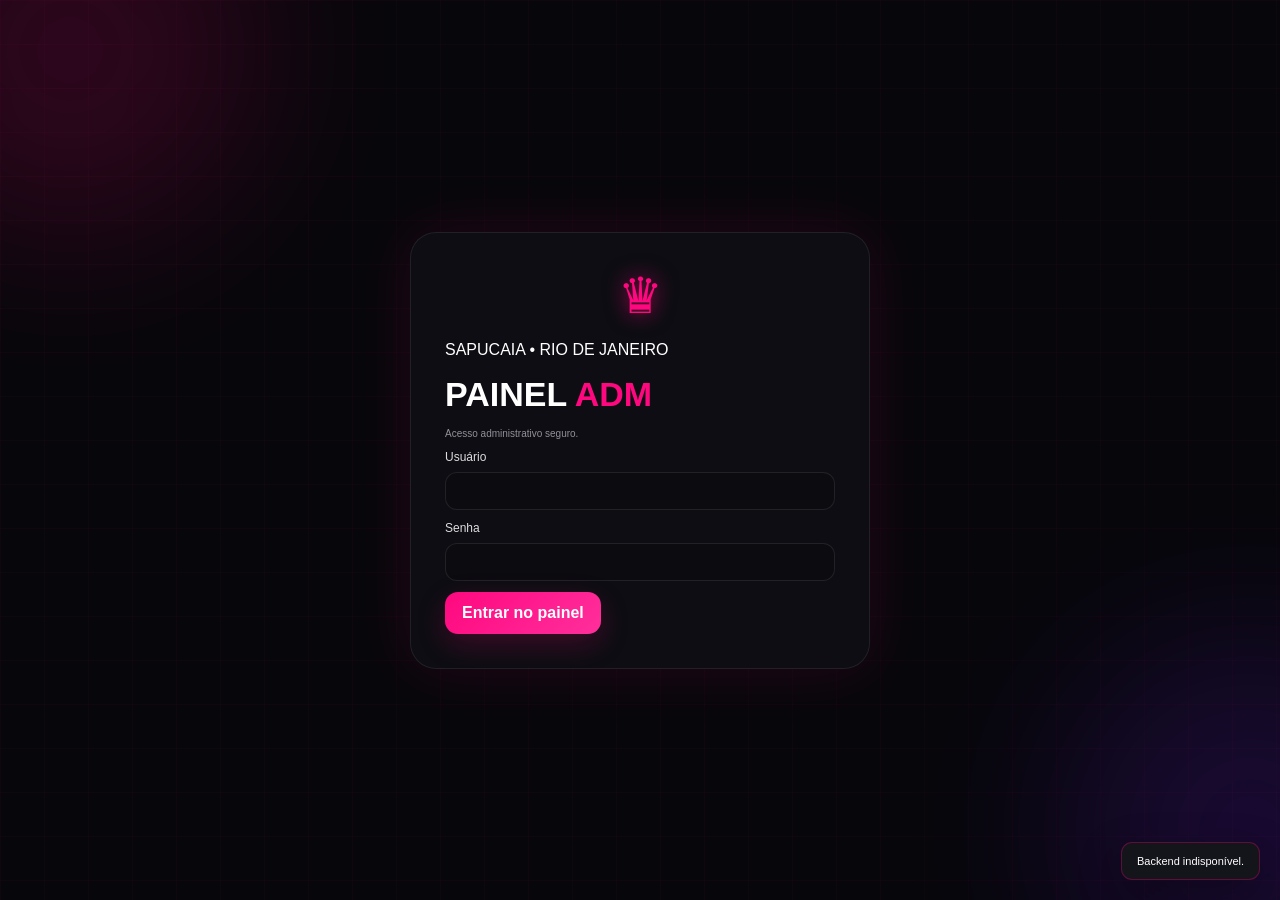
==== admin.html @ 09aa35c5 "Add files via upload" ====
<!doctype html>
<html lang="pt-BR">
<head>
  <meta charset="UTF-8">
  <meta name="viewport" content="width=device-width,initial-scale=1.0">
  <meta name="theme-color" content="#ff087f">
  <title>SAPUCAIA • Painel ADM</title>
  <link rel="stylesheet" href="admin.css">
</head>
<body>
  <div class="bg-grid"></div><div class="glow glow-a"></div><div class="glow glow-b"></div>

  <div id="setupScreen" class="login-screen hidden">
    <div class="login-box">
      <div class="admin-logo">♛</div>
      <p class="eyebrow">PRIMEIRO ACESSO • SAPUCAIA</p>
      <h1>CRIAR <span>ADM</span></h1>
      <p class="muted">Defina o usuário e a senha do painel.</p>
      <label>Usuário<input id="setupUser" autocomplete="username"></label>
      <label>Senha<input id="setupPass" type="password" autocomplete="new-password"></label>
      <label>Confirmar senha<input id="setupConfirm" type="password" autocomplete="new-password"></label>
      <button id="setupBtn" class="pink-btn">Criar acesso</button>
    </div>
  </div>

  <div id="loginScreen" class="login-screen hidden">
    <div class="login-box">
      <div class="admin-logo">♛</div>
      <p class="eyebrow">SAPUCAIA • RIO DE JANEIRO</p>
      <h1>PAINEL <span>ADM</span></h1>
      <p class="muted">Acesso administrativo seguro.</p>
      <label>Usuário<input id="loginUser" autocomplete="username"></label>
      <label>Senha<input id="loginPass" type="password" autocomplete="current-password"></label>
      <button id="loginBtn" class="pink-btn">Entrar no painel</button>
    </div>
  </div>

  <div id="app" class="app hidden">
    <aside class="sidebar">
      <div class="side-brand"><span>♛</span><div><b>SAPUCAIA</b><small>PAINEL ADMINISTRATIVO</small></div></div>
      <button class="side-link active" data-page="dashboard">▦ <span>Dashboard</span></button>
      <button class="side-link" data-page="products">▣ <span>Produtos</span></button>
      <button class="side-link" data-page="appearance">◈ <span>Editor visual</span></button>
      <button class="side-link" data-page="orders">▤ <span>Pedidos</span></button>
      <button class="side-link" data-page="customers">♙ <span>Clientes</span></button>
      <button class="side-link" data-page="coupons">% <span>Cupons</span></button>
      <button class="side-link" data-page="payments">¤ <span>Pagamentos</span></button>
      <button class="side-link" data-page="delivery">⚡ <span>Entrega FiveM</span></button>
      <button class="side-link" data-page="discord">◉ <span>Discord</span></button>
      <button class="side-link" data-page="support">? <span>Suporte & FAQ</span></button>
      <button class="side-link" data-page="security">⌾ <span>Segurança</span></button>
      <a class="store-link" href="index.html" target="_blank" rel="noopener">↗ Abrir loja</a>
      <button id="logoutBtn" class="logout">⇥ Sair</button>
    </aside>

    <main class="main">
      <header class="admin-top">
        <div><p class="eyebrow">CONTROLE DA LOJA</p><h2 id="pageTitle">Dashboard</h2></div>
        <div class="top-right"><span id="adminStatus">● Administrador</span><button id="mobileMenu">☰</button></div>
      </header>

      <section id="dashboard" class="page active-page">
        <div class="stats">
          <div class="stat"><span>PRODUTOS</span><strong id="statProducts">0</strong><em>Publicados pelo ADM</em></div>
          <div class="stat"><span>PEDIDOS</span><strong id="statOrders">0</strong><em>Registrados</em></div>
          <div class="stat"><span>FATURAMENTO</span><strong id="statRevenue">R$ 0,00</strong><em>Pedidos não cancelados</em></div>
          <div class="stat"><span>CLIENTES</span><strong id="statCustomers">0</strong><em>Identificados</em></div>
        </div>
        <div class="dash-grid">
          <div class="panel"><div class="panel-head"><div><p class="eyebrow">VENDAS</p><h3>Pedidos recentes</h3></div><button class="ghost" data-goto="orders">Ver pedidos →</button></div><div id="recentOrders" class="table-wrap"></div></div>
          <div class="panel"><div class="panel-head"><div><p class="eyebrow">CATÁLOGO</p><h3>Resumo por categoria</h3></div></div><div id="categorySummary"></div></div>
        </div>
      </section>

      <section id="products" class="page">
        <div class="toolbar"><div><p class="eyebrow">CATÁLOGO</p><h3>Gerenciar produtos</h3><small>Somente produtos publicados pelo ADM aparecem na loja.</small></div><button id="addProductBtn" class="pink-btn">+ Novo produto</button></div>
        <div class="panel"><div class="filters"><input id="productSearch" placeholder="Buscar produto..."><select id="productCat"><option value="">Todas as categorias</option><option>Destaques</option><option>Edição Limitada</option><option>Planos VIP</option><option>Carros VIPS/LUXOS</option><option>Especiais</option><option>Caminhões</option><option>Aeronaves</option><option>Extras</option><option>Dinheiro</option><option>Orgs</option><option>Casas</option><option>Punições</option></select></div><div id="productTable" class="table-wrap"></div></div>
      </section>

      <section id="appearance" class="page">
        <div class="toolbar appearance-toolbar">
          <div><p class="eyebrow">EDITOR VISUAL</p><h3>Editor completo da loja</h3><small>Altere, visualize e só publique quando estiver satisfeito.</small></div>
          <div class="toolbar-actions">
            <button id="undoAppearance" class="icon-btn" title="Voltar uma alteração" aria-label="Voltar uma alteração">↶</button>
            <button id="redoAppearance" class="icon-btn" title="Avançar uma alteração" aria-label="Avançar uma alteração">↷</button>
            <button id="exitFocus" class="ghost">Sair do foco</button><button id="resetPreview" class="ghost">Descartar edição</button>
            <button id="resetDefaults" class="danger-btn">Restaurar padrão</button>
            <button id="saveAppearance" class="pink-btn">Publicar alterações</button>
          </div>
        </div>

        <div class="editor-layout">
          <div class="editor-panel">
            <div class="editor-tabs">
              <button class="editor-tab active" data-editor="brand">◈ Marca</button>
              <button class="editor-tab" data-editor="colors">🎨 Cores</button>
              <button class="editor-tab" data-editor="banner">🖼️ Banner</button>
              <button class="editor-tab" data-editor="background">🌌 Fundo</button>
              <button class="editor-tab" data-editor="buttons">🔘 Botões</button>
              <button class="editor-tab" data-editor="typography">✍️ Fontes</button>
              <button class="editor-tab" data-editor="cards">▣ Cards</button>
              <button class="editor-tab" data-editor="marquee">📢 Letreiro</button>
              <button class="editor-tab" data-editor="layout">⌗ Layout</button>
              <button class="editor-tab" data-editor="effects">✦ Efeitos</button>
            </div>

            <div id="editor-brand" class="editor-section active">
              <div class="section-title"><b>Marca e textos principais</b><span>Edite o nome, cidade e chamadas que aparecem na loja.</span></div>
              <div class="two-col">
                <label>Nome da loja<input id="shopNameInput" placeholder="SAPUCAIA"></label>
                <label>Cidade/subtítulo<input id="cityInput" placeholder="RIO DE JANEIRO"></label>
                <label>Texto do hero<input id="heroTitleInput" placeholder="SAPUCAIA"></label>
                <label>Subtítulo do hero<input id="heroSubtitleInput" placeholder="RIO DE JANEIRO"></label>
                <label>Texto do botão hero<input id="heroButtonTextInput" placeholder="Ver produtos"></label>
                <label>Destino do botão hero<input id="heroButtonUrlInput" placeholder="#categorias"></label>
              </div>
              <button class="focus-btn" data-focus="brand">🔍 Focar elemento: Marca</button>
            </div>

            <div id="editor-colors" class="editor-section">
              <div class="section-title"><b>Cores completas</b><span>Use HEX como no Discord. A alteração aparece na prévia imediatamente.</span></div>
              <div class="two-col">
                <label>Cor primária<div class="color-row"><input id="colorPrimary" type="color"><input id="colorPrimaryHex" maxlength="7"></div></label>
                <label>Cor secundária<div class="color-row"><input id="colorSecondary" type="color"><input id="colorSecondaryHex" maxlength="7"></div></label>
                <label>Fundo<div class="color-row"><input id="colorBackground" type="color"><input id="colorBackgroundHex" maxlength="7"></div></label>
                <label>Superfícies<div class="color-row"><input id="colorSurface" type="color"><input id="colorSurfaceHex" maxlength="7"></div></label>
                <label>Texto<div class="color-row"><input id="colorText" type="color"><input id="colorTextHex" maxlength="7"></div></label>
                <label>Texto secundário<div class="color-row"><input id="colorMuted" type="color"><input id="colorMutedHex" maxlength="7"></div></label>
                <label>Cor dos botões<div class="color-row"><input id="colorButton" type="color"><input id="colorButtonHex" maxlength="7"></div></label>
                <label>Cor dos botões (hover)<div class="color-row"><input id="colorButtonHover" type="color"><input id="colorButtonHoverHex" maxlength="7"></div></label>
                <label>Cor das bordas<div class="color-row"><input id="colorBorder" type="color"><input id="colorBorderHex" maxlength="7"></div></label>
                <label>Cor do preço<div class="color-row"><input id="colorPrice" type="color"><input id="colorPriceHex" maxlength="7"></div></label>
              </div>
              <button class="focus-btn" data-focus="brand">🔍 Focar elemento: Identidade</button>
            </div>

            <div id="editor-banner" class="editor-section">
              <div class="section-title"><b>Banner</b><span>Importe ou cole uma URL. A imagem sempre ocupa o quadro inteiro sem corte.</span></div>
              <label>Imagem/GIF por URL<input id="bannerUrl" placeholder="https://..."></label>
              <label>Importar banner<input id="bannerFile" type="file" accept="image/*"></label>
              <div class="two-col">
                <label>Modo do banner<select id="bannerFit"><option value="fill">Esticar para preencher</option><option value="contain">Inteiro com bordas</option></select></label>
                <label>Efeito<select id="bannerEffect"><option value="none">Nenhum</option><option value="glow">Glow neon</option><option value="glow-scan">Glow + Scanline</option><option value="shine">Reflexo passando</option><option value="pulse">Glow pulsante</option><option value="glitch">Glitch sutil</option><option value="float">Flutuação suave</option></select></label>
                <label>Intensidade<input id="bannerIntensity" type="range" min="0" max="100"><output id="bannerIntensityOut"></output></label>
                <label>Velocidade<input id="bannerSpeed" type="range" min="0.2" max="3" step="0.1"><output id="bannerSpeedOut"></output></label>
                <label>Raio<input id="bannerRadius" type="range" min="0" max="36"><output id="bannerRadiusOut"></output></label>
                <label>Altura do quadro<input id="bannerHeight" type="range" min="180" max="680"><output id="bannerHeightOut"></output></label>
              </div>
              <button class="focus-btn" data-focus="banner">🔍 Focar elemento: Banner</button>
            </div>

            <div id="editor-background" class="editor-section">
              <div class="section-title"><b>Fundo e atmosfera</b><span>Wallpaper, GIF, opacidade e camadas ambientais.</span></div>
              <label>Imagem/GIF do fundo por URL<input id="backgroundUrl" placeholder="https://..."></label>
              <label>Importar fundo<input id="backgroundFile" type="file" accept="image/*"></label>
              <div class="two-col">
                <label>Modo<select id="backgroundSize"><option value="cover">Cobrir</option><option value="contain">Inteiro</option><option value="auto">Natural</option></select></label>
                <label>Opacidade<input id="backgroundOpacity" type="range" min="0" max="100"><output id="backgroundOpacityOut"></output></label>
                <label>Desfoque<input id="backgroundBlur" type="range" min="0" max="18"><output id="backgroundBlurOut"></output></label>
                <label>Escurecimento<input id="backgroundDarkness" type="range" min="0" max="80"><output id="backgroundDarknessOut"></output></label>
              </div>
              <button class="focus-btn" data-focus="background">🔍 Focar elemento: Fundo</button>
            </div>

            <div id="editor-buttons" class="editor-section">
              <div class="section-title"><b>Botões</b><span>Controle formato, tamanho, borda, brilho, sombra e animação.</span></div>
              <div class="two-col">
                <label>Formato<select id="buttonStyle"><option value="square">Quadrado</option><option value="rounded">Arredondado</option><option value="pill">Pílula</option></select></label>
                <label>Raio<input id="buttonRadius" type="range" min="0" max="36"><output id="buttonRadiusOut"></output></label>
                <label>Altura<input id="buttonHeight" type="range" min="32" max="64"><output id="buttonHeightOut"></output></label>
                <label>Escala ao passar mouse<input id="buttonHoverScale" type="range" min="100" max="110"><output id="buttonHoverScaleOut"></output></label>
                <label>Glow<select id="buttonGlow"><option value="true">Ativo</option><option value="false">Desativado</option></select></label>
                <label>Sombra<select id="buttonShadow"><option value="true">Ativa</option><option value="false">Desativada</option></select></label>
                <label>Borda<select id="buttonBorder"><option value="true">Ativa</option><option value="false">Desativada</option></select></label>
                <label>Animação<select id="buttonAnimation"><option value="none">Nenhuma</option><option value="shine">Brilho passando</option><option value="pulse">Pulso</option><option value="lift">Elevação</option></select></label>
              </div>
              <button class="focus-btn" data-focus="button">🔍 Focar elemento: Botão</button>
            </div>

            <div id="editor-typography" class="editor-section">
              <div class="section-title"><b>Tipografia</b><span>Escolha fonte, tamanho, peso e espaçamento.</span></div>
              <div class="two-col">
                <label>Fonte dos títulos<select id="headingFont"><option>Arial</option><option>Inter</option><option>Trebuchet MS</option><option>Georgia</option><option>Verdana</option><option>Courier New</option></select></label>
                <label>Fonte do texto<select id="bodyFont"><option>Arial</option><option>Inter</option><option>Trebuchet MS</option><option>Georgia</option><option>Verdana</option><option>Courier New</option></select></label>
                <label>Fonte dos botões<select id="buttonFont"><option>Arial</option><option>Inter</option><option>Trebuchet MS</option><option>Verdana</option><option>Courier New</option></select></label>
                <label>Peso dos títulos<select id="headingWeight"><option>600</option><option>700</option><option>800</option><option>900</option></select></label>
                <label>Tamanho dos títulos<input id="headingSize" type="range" min="20" max="64"><output id="headingSizeOut"></output></label>
                <label>Tamanho do texto<input id="bodySize" type="range" min="11" max="20"><output id="bodySizeOut"></output></label>
                <label>Tamanho dos botões<input id="buttonFontSize" type="range" min="10" max="18"><output id="buttonFontSizeOut"></output></label>
                <label>Espaçamento das letras<input id="letterSpacing" type="range" min="0" max="8" step="0.5"><output id="letterSpacingOut"></output></label>
              </div>
              <button class="focus-btn" data-focus="title">🔍 Focar elemento: Título</button>
            </div>

            <div id="editor-cards" class="editor-section">
              <div class="section-title"><b>Cards de produto</b><span>Controle acabamento, bordas, brilho e informações.</span></div>
              <div class="two-col">
                <label>Raio do card<input id="cardRadius" type="range" min="0" max="36"><output id="cardRadiusOut"></output></label>
                <label>Glow<select id="cardGlow"><option value="true">Ativo</option><option value="false">Desativado</option></select></label>
                <label>Borda<select id="cardBorder"><option value="true">Ativa</option><option value="false">Desativada</option></select></label>
                <label>Elevação hover<input id="cardLift" type="range" min="0" max="18"><output id="cardLiftOut"></output></label>
                <label>Espaço interno<input id="cardPadding" type="range" min="10" max="30"><output id="cardPaddingOut"></output></label>
                <label>Altura das imagens<input id="cardImageHeight" type="range" min="120" max="300"><output id="cardImageHeightOut"></output></label>
              </div>
              <button class="focus-btn" data-focus="card">🔍 Focar elemento: Card</button>
            </div>

            <div id="editor-marquee" class="editor-section">
              <div class="section-title"><b>Letreiro realmente infinito</b><span>Uma frase se repete imediatamente atrás da outra, sem intervalo.</span></div>
              <label>Frase do letreiro<input id="marqueeTextInput" placeholder="SAPUCAIA50 50% EM TODOS OS PRODUTOS"></label>
              <div class="two-col">
                <label>Velocidade<input id="marqueeSpeed" type="range" min="10" max="60"><output id="marqueeSpeedOut"></output></label>
                <label>Glow<select id="marqueeGlow"><option value="true">Ativo</option><option value="false">Desativado</option></select></label>
                <label>Tamanho<input id="marqueeSize" type="range" min="10" max="22"><output id="marqueeSizeOut"></output></label>
                <label>Espaçamento<input id="marqueeGap" type="range" min="0" max="100"><output id="marqueeGapOut"></output></label>
              </div>
              <button class="focus-btn" data-focus="marquee">🔍 Focar elemento: Letreiro</button>
            </div>

            <div id="editor-layout" class="editor-section">
              <div class="section-title"><b>Layout</b><span>Controle largura, espaço e densidade da loja.</span></div>
              <div class="two-col">
                <label>Largura máxima<input id="contentMaxWidth" type="range" min="1000" max="1800"><output id="contentMaxWidthOut"></output></label>
                <label>Espaço entre seções<input id="sectionGap" type="range" min="8" max="50"><output id="sectionGapOut"></output></label>
                <label>Colunas de produtos<select id="productColumns"><option value="2">2</option><option value="3">3</option><option value="4">4</option></select></label>
                <label>Arredondamento geral<input id="globalRadius" type="range" min="0" max="36"><output id="globalRadiusOut"></output></label>
              </div>
              <button class="focus-btn" data-focus="title">🔍 Focar elemento: Layout</button>
            </div>

            <div id="editor-effects" class="editor-section">
              <div class="section-title"><b>Efeitos globais</b><span>Ative/desative efeitos sem tocar no código.</span></div>
              <div class="check-grid">
                <label class="switch-row"><input id="fxParticles" type="checkbox"><span>Partículas</span></label>
                <label class="switch-row"><input id="fxStars" type="checkbox"><span>Estrelas</span></label>
                <label class="switch-row"><input id="fxGrid" type="checkbox"><span>Grade</span></label>
                <label class="switch-row"><input id="fxNoise" type="checkbox"><span>Ruído</span></label>
                <label class="switch-row"><input id="fxCursorGlow" type="checkbox"><span>Glow do cursor</span></label>
                <label class="switch-row"><input id="reducedMotion" type="checkbox"><span>Reduzir movimento</span></label>
              </div>
              <div class="two-col">
                <label>Intensidade dos efeitos<input id="effectsIntensity" type="range" min="0" max="100"><output id="effectsIntensityOut"></output></label>
                <label>Vinheta<input id="vignette" type="range" min="0" max="100"><output id="vignetteOut"></output></label>
              </div>
            </div>
          </div>

          <div class="preview-panel">
            <div class="preview-head">
              <div><b>PRÉVIA AO VIVO</b><span id="previewStatus">Sincronizando...</span></div>
              <div class="preview-actions"><button id="previewDesktop" class="view-btn active">💻 Desktop</button><button id="previewMobile" class="view-btn">📱 Celular</button></div>
            </div>
            <div class="preview-wrap" id="previewWrap"><iframe id="storePreview" src="index.html?preview=1&v=editor" title="Prévia da loja" loading="eager"></iframe></div>
            <div class="preview-footer"><span>As mudanças de edição são locais até você clicar em publicar.</span><button id="clearFocus" class="ghost">Sair do foco</button></div>
          </div>
        </div>
      </section>

      <section id="orders" class="page"><div class="toolbar"><div><p class="eyebrow">VENDAS</p><h3>Pedidos</h3></div></div><div class="panel"><div class="filters"><select id="orderStatusFilter"><option value="">Todos os status</option><option>Aguardando pagamento</option><option>Pago</option><option>Entregue</option><option>Cancelado</option></select></div><div id="orderTable" class="table-wrap"></div></div></section>
      <section id="customers" class="page"><div class="toolbar"><div><p class="eyebrow">CLIENTES</p><h3>Clientes</h3></div></div><div class="panel"><div id="customerTable" class="table-wrap"></div></div></section>
      <section id="coupons" class="page"><div class="toolbar"><div><p class="eyebrow">PROMOÇÕES</p><h3>Cupons</h3></div><button id="saveCoupon" class="pink-btn">Salvar cupom</button></div><div class="panel form-panel"><label>Código do cupom<input id="couponCodeAdmin"></label><label>Desconto (%)<input id="couponPercentAdmin" type="number" min="0" max="100"></label><div class="coupon-preview"><span id="couponHeadline">50% OFF EM TODOS OS PRODUTOS</span><b id="couponPreview">SAPUCAIA50</b></div><small class="muted">O backend valida o cupom; o navegador não define o desconto.</small></div></section>
      <section id="payments" class="page"><div class="toolbar"><div><p class="eyebrow">PAGAMENTOS</p><h3>Gateway e Pix</h3><small>Credenciais secretas continuam protegidas no servidor.</small></div><button id="savePayment" class="pink-btn">Salvar pagamentos</button></div><div class="panel form-panel"><label>Gateway principal<select id="paymentProvider"><option value="mercadopago">Mercado Pago</option><option value="infinitepay">InfinitePay</option></select></label><label>Pix ativo<select id="pixEnabled"><option value="true">Sim</option><option value="false">Não</option></select></label><label>InfinitePay ativa<select id="infinitePayEnabled"><option value="false">Não</option><option value="true">Sim</option></select></label><label>Handle InfinitePay<input id="infinitePayHandle"></label><div class="notice">O token do Mercado Pago e segredos de webhook ficam somente no Netlify.</div></div></section>
      <section id="delivery" class="page"><div class="toolbar"><div><p class="eyebrow">AUTOMAÇÃO</p><h3>Entrega FiveM</h3><small>O Passaporte representa somente o destinatário.</small></div><button id="saveDelivery" class="pink-btn">Salvar entrega</button></div><div class="panel form-panel"><label>Nome do servidor<input id="fivemServerName"></label><label>Webhook FiveM<input id="fivemWebhookUrl" placeholder="https://..."></label><div class="notice">O pedido usa <code>recipientId</code> para determinar quem recebe o produto.</div></div></section>
      <section id="discord" class="page"><div class="toolbar"><div><p class="eyebrow">INTEGRAÇÃO</p><h3>Discord OAuth</h3></div><button id="saveDiscord" class="pink-btn">Salvar Discord</button></div><div class="panel form-panel"><label>Client ID<input id="discordClientId"></label><label>Redirect URI<input id="discordRedirectUri"></label><label>Scopes<input id="discordScopes" value="identify email"></label><div class="notice">O <code>DISCORD_CLIENT_SECRET</code> fica somente no ambiente do Netlify.</div></div></section>
      <section id="support" class="page"><div class="toolbar"><div><p class="eyebrow">ATENDIMENTO</p><h3>Suporte & FAQ</h3></div><button id="saveSupport" class="pink-btn">Salvar suporte</button></div><div class="panel form-panel"><label>Link do Discord<input id="supportDiscordUrl"></label><label>Link do suporte<input id="supportUrl"></label><label>E-mail<input id="supportEmail"></label><label>FAQ em JSON<textarea id="faqJson" rows="12"></textarea></label><label>URL dos termos (opcional)<input id="termsUrl" placeholder="Deixe vazio para usar o termo da SAPUCAIA"></label></div></section>
      <section id="security" class="page"><div class="toolbar"><div><p class="eyebrow">SEGURANÇA</p><h3>Credenciais do ADM</h3><small>A alteração só é possível autenticado.</small></div></div><div class="panel form-panel"><label>Usuário<input id="securityUser"></label><label>Senha atual<input id="securityCurrent" type="password"></label><label>Nova senha<input id="securityNew" type="password"></label><label>Confirmar nova senha<input id="securityConfirm" type="password"></label><button id="changeCredentials" class="pink-btn">Alterar credenciais</button></div></section>
    </main>
  </div>

  <div id="productModal" class="modal-backdrop">
    <div class="modal product-editor-modal">
      <button class="close" id="closeProduct">×</button>
      <div><p class="eyebrow">CATÁLOGO</p><h3 id="modalTitle">Novo produto</h3></div>
      <div class="form-grid">
        <label>Nome<input id="fName"></label><label>Categoria<select id="fCat"><option>Destaques</option><option>Edição Limitada</option><option>Planos VIP</option><option>Carros VIPS/LUXOS</option><option>Especiais</option><option>Caminhões</option><option>Aeronaves</option><option>Extras</option><option>Dinheiro</option><option>Orgs</option><option>Casas</option><option>Punições</option></select></label>
        <label>Preço<input id="fPrice" type="number" step="0.01"></label><label>Preço antigo<input id="fOld" type="number" step="0.01"></label>
        <label>Selo<input id="fTag" placeholder="NOVO / OFERTA / POPULAR"></label><label>Validade<select id="fValidityType"><option value="permanent">Permanente</option><option value="wipe">Até o wipe</option><option value="days">Dias</option></select></label>
        <label id="validDaysWrap">Dias de validade<input id="fValidityDays" type="number" min="1" value="30"></label>
        <label class="full">Imagem principal — URL<input id="fMainUrl" placeholder="https://..."></label>
        <label class="full">Imagem principal — importar<input id="fMainFile" type="file" accept="image/*"><small id="mainUploadStatus">Nenhuma nova imagem escolhida.</small></label>
        <label class="full">Descrição<textarea id="fDesc" rows="8" placeholder="A descrição aparece somente dentro do botão [ ! ]."></textarea></label>
        <label class="full">Fotos da descrição — URLs separadas por vírgula<textarea id="fExtraUrls" rows="4" placeholder="https://imagem1.jpg, https://imagem2.jpg"></textarea></label>
        <label class="full">Fotos da descrição — importar várias<input id="fExtraFiles" type="file" accept="image/*" multiple><small>Essas imagens entram na galeria de informações.</small></label>
      </div>
      <button id="saveProduct" class="pink-btn wide">Publicar produto</button>
    </div>
  </div>

  <div id="toast" class="toast"></div>
  <script src="admin.js"></script>
</body>
</html>
---- admin.css ----
:root{--pink:#ff087f;--pink2:#ff4fa3;--bg:#07070b;--surface:#101016;--surface2:#14141c;--text:#fff;--muted:#92909a;--line:rgba(255,255,255,.08)}*{box-sizing:border-box}html,body{margin:0;min-height:100%;background:var(--bg);color:var(--text);font-family:Inter,Arial,sans-serif}body{overflow-x:hidden}.hidden{display:none!important}.bg-grid{position:fixed;inset:0;background:linear-gradient(rgba(255,8,127,.035) 1px,transparent 1px),linear-gradient(90deg,rgba(255,8,127,.035) 1px,transparent 1px);background-size:44px 44px;pointer-events:none}.glow{position:fixed;width:380px;height:380px;border-radius:50%;filter:blur(90px);opacity:.16;pointer-events:none}.glow-a{background:var(--pink);top:-140px;left:-120px}.glow-b{background:#7b1fff;right:-160px;bottom:-120px}.login-screen{min-height:100vh;display:grid;place-items:center;padding:28px}.login-box{width:min(460px,100%);padding:34px;background:rgba(15,15,21,.9);border:1px solid var(--line);border-radius:26px;box-shadow:0 0 60px rgba(255,8,127,.12);backdrop-filter:blur(18px)}.admin-logo{font-size:50px;color:var(--pink);text-shadow:0 0 22px rgba(255,8,127,.7);text-align:center}.login-box h1{margin:7px 0 14px;font-size:34px}.login-box h1 span{color:var(--pink)}label{display:flex;flex-direction:column;gap:8px;color:#ddd;font-size:12px;margin:11px 0}input,select,textarea{width:100%;background:#0b0b10;border:1px solid rgba(255,255,255,.09);color:#fff;border-radius:12px;padding:11px 13px;outline:none;font:inherit;transition:.2s}input:focus,select:focus,textarea:focus{border-color:rgba(255,8,127,.7);box-shadow:0 0 0 3px rgba(255,8,127,.12)}button{font:inherit;color:inherit;cursor:pointer}.pink-btn{border:0;background:linear-gradient(135deg,var(--pink),#ff2f9c);padding:12px 17px;border-radius:13px;font-weight:800;box-shadow:0 10px 30px rgba(255,8,127,.2);transition:.2s}.pink-btn:hover{transform:translateY(-2px);box-shadow:0 15px 36px rgba(255,8,127,.32)}.pink-btn.wide{width:100%;margin-top:18px}.ghost,.view-btn,.editor-tab,.focus-btn,.logout,.icon-btn,.danger-btn{background:#0d0d13;border:1px solid var(--line);padding:10px 12px;border-radius:11px;transition:.2s}.ghost:hover,.view-btn:hover,.editor-tab:hover,.focus-btn:hover,.icon-btn:hover{border-color:rgba(255,8,127,.3);transform:translateY(-1px)}.icon-btn{font-size:20px;width:42px;padding:8px 0}.danger-btn{color:#ff769c;border-color:rgba(255,82,132,.22)}.danger-btn:hover{background:rgba(255,8,127,.08)}.app{display:grid;grid-template-columns:250px 1fr;min-height:100vh}.sidebar{position:sticky;top:0;height:100vh;padding:18px 14px;background:rgba(7,7,11,.86);border-right:1px solid var(--line);backdrop-filter:blur(18px);display:flex;flex-direction:column;gap:7px}.side-brand{display:flex;gap:12px;align-items:center;padding:10px 8px 18px}.side-brand>span{color:var(--pink);font-size:32px;text-shadow:0 0 14px rgba(255,8,127,.7)}.side-brand b{display:block;letter-spacing:2px}.side-brand small{color:var(--muted);font-size:8px;letter-spacing:1.5px}.side-link{width:100%;border:1px solid transparent;background:transparent;padding:12px;border-radius:12px;text-align:left;color:#b8b4be;display:flex;gap:10px;align-items:center}.side-link:hover,.side-link.active{background:linear-gradient(90deg,rgba(255,8,127,.12),transparent);border-color:rgba(255,8,127,.18);color:#fff}.side-link.active{box-shadow:inset 3px 0 0 var(--pink)}.store-link{margin-top:auto;color:#fff;text-decoration:none;border:1px solid var(--line);padding:11px 12px;border-radius:11px}.logout{color:#bbb;text-align:left}.main{padding:22px 25px 50px;overflow:auto;min-width:0}.admin-top{display:flex;justify-content:space-between;align-items:center;margin-bottom:20px}.admin-top h2{margin:2px 0;font-size:30px}.top-right{display:flex;align-items:center;gap:12px;color:#92ffbd;font-size:12px}.top-right button{display:none}.stats{display:grid;grid-template-columns:repeat(4,1fr);gap:14px}.stat,.panel{background:rgba(15,15,21,.83);border:1px solid var(--line);border-radius:18px}.stat{padding:18px}.stat span{font-size:10px;color:#aaa;letter-spacing:1.8px}.stat strong{display:block;font-size:30px;margin:7px 0}.stat em,.muted,small{color:var(--muted);font-size:10px}.dash-grid{display:grid;grid-template-columns:1.2fr 1fr;gap:14px;margin-top:14px}.panel{padding:18px}.panel-head,.toolbar,.toolbar-actions,.preview-head,.preview-footer,.preview-actions{display:flex;justify-content:space-between;align-items:center;gap:12px}.toolbar{margin-bottom:15px}.toolbar h3{margin:3px 0}.toolbar-actions{justify-content:flex-end;flex-wrap:wrap}.table-wrap{overflow:auto}.data-table{width:100%;border-collapse:collapse;font-size:11px}.data-table th,.data-table td{padding:12px 9px;border-bottom:1px solid rgba(255,255,255,.06);text-align:left;white-space:nowrap}.data-table th{font-size:9px;color:#85818c;letter-spacing:1.3px}.product-mini{display:flex;align-items:center;gap:10px}.product-mini img{width:42px;height:42px;object-fit:cover;border-radius:9px;background:#111}.action{background:#0d0d12;border:1px solid var(--line);padding:8px 10px;border-radius:9px;margin-right:6px}.danger{color:#ff789f}.filters{display:grid;grid-template-columns:1fr 240px;gap:10px;margin-bottom:12px}.page{display:none}.page.active-page{display:block}.cat-row{display:grid;grid-template-columns:160px 1fr 26px;align-items:center;gap:9px;font-size:11px;margin:12px 0}.bar{height:8px;border-radius:99px;background:#0b0b10;overflow:hidden}.bar i{display:block;height:100%;background:linear-gradient(90deg,var(--pink),#ff7ab9);border-radius:99px}.form-panel{display:grid;grid-template-columns:1fr 1fr;gap:8px}.form-panel label.full{grid-column:1/-1}.notice{grid-column:1/-1;background:rgba(255,8,127,.07);border:1px solid rgba(255,8,127,.16);border-radius:12px;padding:12px;color:#ddd;font-size:11px;line-height:1.6}.editor-layout{display:grid;grid-template-columns:510px minmax(0,1fr);gap:14px;align-items:start}.editor-panel,.preview-panel{background:rgba(12,12,17,.86);border:1px solid var(--line);border-radius:20px;overflow:hidden}.editor-tabs{display:grid;grid-template-columns:repeat(3,1fr);gap:7px;padding:12px;border-bottom:1px solid var(--line)}.editor-tab{font-size:10px;padding:9px 8px}.editor-tab.active{background:rgba(255,8,127,.16);border-color:rgba(255,8,127,.34);box-shadow:0 0 18px rgba(255,8,127,.08)}.editor-section{display:none;padding:18px;max-height:calc(100vh - 170px);overflow:auto}.editor-section.active{display:block}.section-title{display:flex;flex-direction:column;gap:4px;margin-bottom:11px}.section-title b{font-size:15px}.section-title span{font-size:10px;color:var(--muted);line-height:1.5}.two-col{display:grid;grid-template-columns:1fr 1fr;gap:9px}.color-row{display:grid;grid-template-columns:52px 1fr;gap:8px}.color-row input[type=color]{padding:2px;height:42px}.editor-section output{display:block;color:#aaa;font-size:10px;margin-top:5px}.focus-btn{width:100%;margin-top:12px;background:linear-gradient(180deg,#11111a,#0c0c12)}.focus-hint{margin-top:10px;padding:10px;border-radius:10px;background:#0a0a0f;color:#bdb8c3;font-size:10px;line-height:1.6}.check-grid{display:grid;grid-template-columns:1fr 1fr;gap:8px}.switch-row{margin:0;display:flex;align-items:center;gap:10px;border:1px solid var(--line);background:#0c0c12;padding:11px;border-radius:12px}.switch-row input{width:auto;accent-color:var(--pink)}.preview-head{padding:13px 14px;border-bottom:1px solid var(--line)}.preview-head b{display:block;font-size:11px}.preview-head span{display:block;color:#77727d;font-size:9px;margin-top:3px}.view-btn{padding:8px 10px;font-size:10px}.view-btn.active{border-color:rgba(255,8,127,.5);color:#fff;background:rgba(255,8,127,.12)}.preview-wrap{padding:14px;background:#050507;min-height:760px;display:grid;place-items:center}.preview-wrap iframe{width:100%;height:750px;border:1px solid rgba(255,255,255,.09);border-radius:14px;background:#000;transition:.25s}.preview-wrap.mobile iframe{width:390px;max-width:100%;height:760px}.preview-footer{padding:10px 13px;border-top:1px solid var(--line);font-size:9px;color:#777}.modal-backdrop{position:fixed;inset:0;background:rgba(0,0,0,.72);backdrop-filter:blur(11px);display:none;place-items:center;padding:22px;z-index:20}.modal-backdrop.open{display:grid}.modal{width:min(880px,100%);max-height:92vh;overflow:auto;background:#101016;border:1px solid var(--line);border-radius:22px;padding:22px;position:relative;box-shadow:0 30px 80px rgba(0,0,0,.55)}.close{position:absolute;right:15px;top:12px;border:0;background:transparent;font-size:29px;color:#aaa}.product-editor-modal .form-grid{display:grid;grid-template-columns:1fr 1fr;gap:5px}.product-editor-modal label.full{grid-column:1/-1}.coupon-preview{grid-column:1/-1;display:flex;justify-content:space-between;align-items:center;padding:14px 16px;border:1px solid rgba(255,8,127,.18);background:rgba(255,8,127,.05);border-radius:14px}.coupon-preview b{font-size:20px;color:var(--pink)}.toast{position:fixed;right:20px;bottom:20px;padding:12px 15px;border-radius:11px;background:#14141b;border:1px solid rgba(255,8,127,.3);box-shadow:0 15px 40px rgba(0,0,0,.35);opacity:0;transform:translateY(15px);transition:.25s;z-index:50;font-size:11px}.toast.show{opacity:1;transform:translateY(0)}
@media(max-width:1250px){.editor-layout{grid-template-columns:1fr}.editor-section{max-height:none}.preview-wrap{min-height:650px}.stats{grid-template-columns:1fr 1fr}}
@media(max-width:800px){.app{grid-template-columns:1fr}.sidebar{position:fixed;z-index:30;left:-270px;width:250px;transition:.25s}.sidebar.open{left:0}.top-right button{display:block;background:#0d0d13;border:1px solid var(--line);padding:8px 10px;border-radius:10px}.main{padding:17px}.stats,.dash-grid,.filters,.form-panel,.product-editor-modal .form-grid,.two-col{grid-template-columns:1fr}.editor-tabs{grid-template-columns:1fr 1fr}.preview-wrap{min-height:560px}.preview-wrap iframe{height:550px}.appearance-toolbar{align-items:flex-start;flex-direction:column}.toolbar-actions{justify-content:flex-start}}
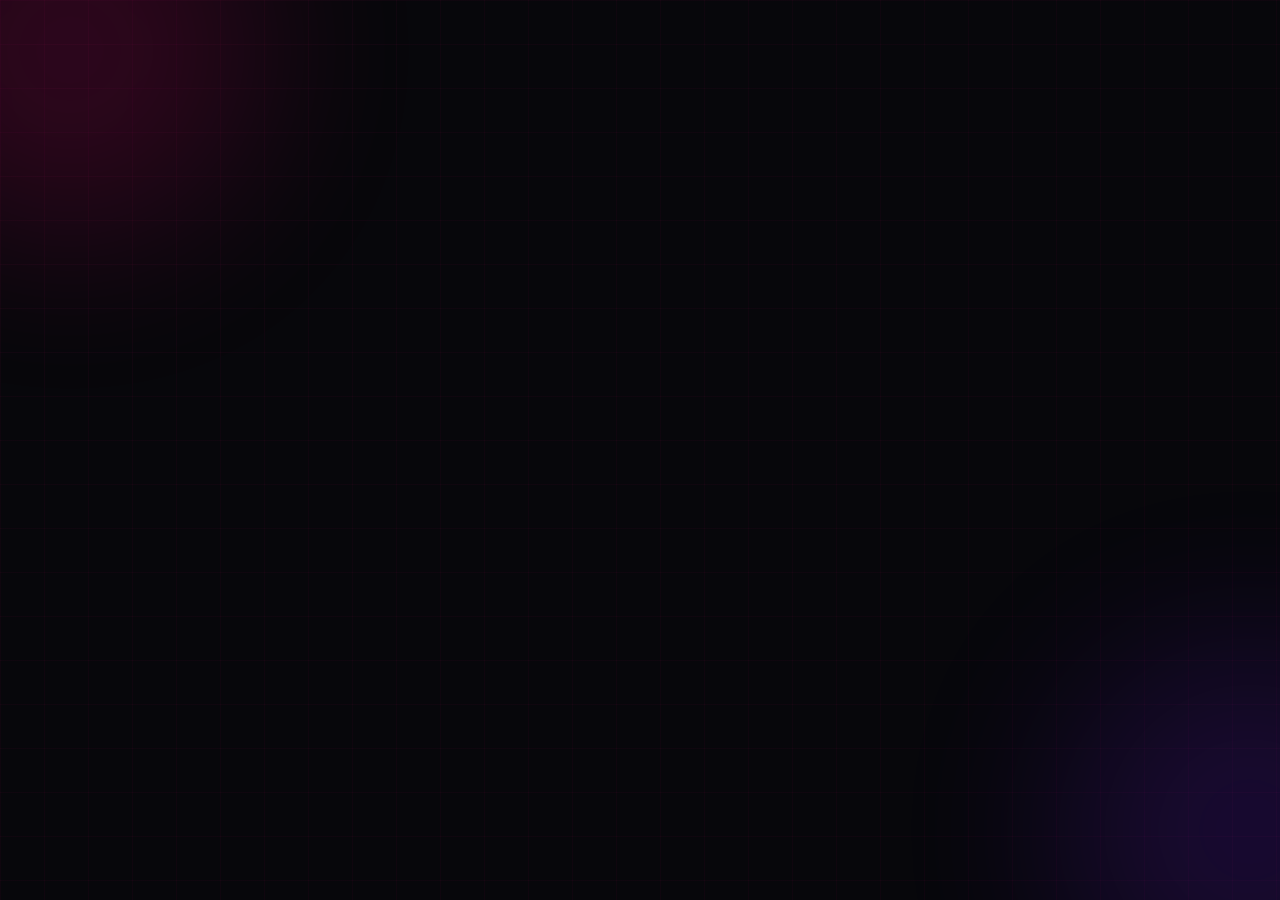
==== commit bbf52f35: "Update admin.html" ====
--- a/admin.html
+++ b/admin.html
@@ -8,7 +8,9 @@
   <link rel="stylesheet" href="admin.css">
 </head>
 <body>
-  <div class="bg-grid"></div><div class="glow glow-a"></div><div class="glow glow-b"></div>
+  <div class="bg-grid"></div>
+  <div class="glow glow-a"></div>
+  <div class="glow glow-b"></div>
 
   <div id="setupScreen" class="login-screen hidden">
     <div class="login-box">
@@ -16,9 +18,11 @@
       <p class="eyebrow">PRIMEIRO ACESSO • SAPUCAIA</p>
       <h1>CRIAR <span>ADM</span></h1>
       <p class="muted">Defina o usuário e a senha do painel.</p>
+
       <label>Usuário<input id="setupUser" autocomplete="username"></label>
       <label>Senha<input id="setupPass" type="password" autocomplete="new-password"></label>
       <label>Confirmar senha<input id="setupConfirm" type="password" autocomplete="new-password"></label>
+
       <button id="setupBtn" class="pink-btn">Criar acesso</button>
     </div>
   </div>
@@ -29,15 +33,24 @@
       <p class="eyebrow">SAPUCAIA • RIO DE JANEIRO</p>
       <h1>PAINEL <span>ADM</span></h1>
       <p class="muted">Acesso administrativo seguro.</p>
+
       <label>Usuário<input id="loginUser" autocomplete="username"></label>
       <label>Senha<input id="loginPass" type="password" autocomplete="current-password"></label>
+
       <button id="loginBtn" class="pink-btn">Entrar no painel</button>
     </div>
   </div>
 
   <div id="app" class="app hidden">
     <aside class="sidebar">
-      <div class="side-brand"><span>♛</span><div><b>SAPUCAIA</b><small>PAINEL ADMINISTRATIVO</small></div></div>
+      <div class="side-brand">
+        <span>♛</span>
+        <div>
+          <b>SAPUCAIA</b>
+          <small>PAINEL ADMINISTRATIVO</small>
+        </div>
+      </div>
+
       <button class="side-link active" data-page="dashboard">▦ <span>Dashboard</span></button>
       <button class="side-link" data-page="products">▣ <span>Produtos</span></button>
       <button class="side-link" data-page="appearance">◈ <span>Editor visual</span></button>
@@ -49,14 +62,22 @@
       <button class="side-link" data-page="discord">◉ <span>Discord</span></button>
       <button class="side-link" data-page="support">? <span>Suporte & FAQ</span></button>
       <button class="side-link" data-page="security">⌾ <span>Segurança</span></button>
+
       <a class="store-link" href="index.html" target="_blank" rel="noopener">↗ Abrir loja</a>
       <button id="logoutBtn" class="logout">⇥ Sair</button>
     </aside>
 
     <main class="main">
       <header class="admin-top">
-        <div><p class="eyebrow">CONTROLE DA LOJA</p><h2 id="pageTitle">Dashboard</h2></div>
-        <div class="top-right"><span id="adminStatus">● Administrador</span><button id="mobileMenu">☰</button></div>
+        <div>
+          <p class="eyebrow">CONTROLE DA LOJA</p>
+          <h2 id="pageTitle">Dashboard</h2>
+        </div>
+
+        <div class="top-right">
+          <span id="adminStatus">● Administrador</span>
+          <button id="mobileMenu">☰</button>
+        </div>
       </header>
 
       <section id="dashboard" class="page active-page">
@@ -66,24 +87,77 @@
           <div class="stat"><span>FATURAMENTO</span><strong id="statRevenue">R$ 0,00</strong><em>Pedidos não cancelados</em></div>
           <div class="stat"><span>CLIENTES</span><strong id="statCustomers">0</strong><em>Identificados</em></div>
         </div>
+
         <div class="dash-grid">
-          <div class="panel"><div class="panel-head"><div><p class="eyebrow">VENDAS</p><h3>Pedidos recentes</h3></div><button class="ghost" data-goto="orders">Ver pedidos →</button></div><div id="recentOrders" class="table-wrap"></div></div>
-          <div class="panel"><div class="panel-head"><div><p class="eyebrow">CATÁLOGO</p><h3>Resumo por categoria</h3></div></div><div id="categorySummary"></div></div>
+          <div class="panel">
+            <div class="panel-head">
+              <div>
+                <p class="eyebrow">VENDAS</p>
+                <h3>Pedidos recentes</h3>
+              </div>
+              <button class="ghost" data-goto="orders">Ver pedidos →</button>
+            </div>
+            <div id="recentOrders" class="table-wrap"></div>
+          </div>
+
+          <div class="panel">
+            <div class="panel-head">
+              <div>
+                <p class="eyebrow">CATÁLOGO</p>
+                <h3>Resumo por categoria</h3>
+              </div>
+            </div>
+            <div id="categorySummary"></div>
+          </div>
         </div>
       </section>
 
       <section id="products" class="page">
-        <div class="toolbar"><div><p class="eyebrow">CATÁLOGO</p><h3>Gerenciar produtos</h3><small>Somente produtos publicados pelo ADM aparecem na loja.</small></div><button id="addProductBtn" class="pink-btn">+ Novo produto</button></div>
-        <div class="panel"><div class="filters"><input id="productSearch" placeholder="Buscar produto..."><select id="productCat"><option value="">Todas as categorias</option><option>Destaques</option><option>Edição Limitada</option><option>Planos VIP</option><option>Carros VIPS/LUXOS</option><option>Especiais</option><option>Caminhões</option><option>Aeronaves</option><option>Extras</option><option>Dinheiro</option><option>Orgs</option><option>Casas</option><option>Punições</option></select></div><div id="productTable" class="table-wrap"></div></div>
+        <div class="toolbar">
+          <div>
+            <p class="eyebrow">CATÁLOGO</p>
+            <h3>Gerenciar produtos</h3>
+            <small>Somente produtos publicados pelo ADM aparecem na loja.</small>
+          </div>
+          <button id="addProductBtn" class="pink-btn">+ Novo produto</button>
+        </div>
+
+        <div class="panel">
+          <div class="filters">
+            <input id="productSearch" placeholder="Buscar produto...">
+            <select id="productCat">
+              <option value="">Todas as categorias</option>
+              <option>Destaques</option>
+              <option>Edição Limitada</option>
+              <option>Planos VIP</option>
+              <option>Carros VIPS/LUXOS</option>
+              <option>Especiais</option>
+              <option>Caminhões</option>
+              <option>Aeronaves</option>
+              <option>Extras</option>
+              <option>Dinheiro</option>
+              <option>Orgs</option>
+              <option>Casas</option>
+              <option>Punições</option>
+            </select>
+          </div>
+          <div id="productTable" class="table-wrap"></div>
+        </div>
       </section>
 
       <section id="appearance" class="page">
         <div class="toolbar appearance-toolbar">
-          <div><p class="eyebrow">EDITOR VISUAL</p><h3>Editor completo da loja</h3><small>Altere, visualize e só publique quando estiver satisfeito.</small></div>
+          <div>
+            <p class="eyebrow">EDITOR VISUAL</p>
+            <h3>Editor completo da loja</h3>
+            <small>Altere, visualize e só publique quando estiver satisfeito.</small>
+          </div>
+
           <div class="toolbar-actions">
-            <button id="undoAppearance" class="icon-btn" title="Voltar uma alteração" aria-label="Voltar uma alteração">↶</button>
-            <button id="redoAppearance" class="icon-btn" title="Avançar uma alteração" aria-label="Avançar uma alteração">↷</button>
-            <button id="exitFocus" class="ghost">Sair do foco</button><button id="resetPreview" class="ghost">Descartar edição</button>
+            <button id="undoAppearance" class="icon-btn" title="Voltar uma alteração">↶</button>
+            <button id="redoAppearance" class="icon-btn" title="Avançar uma alteração">↷</button>
+            <button id="exitFocus" class="ghost">Sair do foco</button>
+            <button id="resetPreview" class="ghost">Descartar edição</button>
             <button id="resetDefaults" class="danger-btn">Restaurar padrão</button>
             <button id="saveAppearance" class="pink-btn">Publicar alterações</button>
           </div>
@@ -105,7 +179,11 @@
             </div>
 
             <div id="editor-brand" class="editor-section active">
-              <div class="section-title"><b>Marca e textos principais</b><span>Edite o nome, cidade e chamadas que aparecem na loja.</span></div>
+              <div class="section-title">
+                <b>Marca e textos principais</b>
+                <span>Edite o nome, cidade e chamadas que aparecem na loja.</span>
+              </div>
+
               <div class="two-col">
                 <label>Nome da loja<input id="shopNameInput" placeholder="SAPUCAIA"></label>
                 <label>Cidade/subtítulo<input id="cityInput" placeholder="RIO DE JANEIRO"></label>
@@ -114,11 +192,16 @@
                 <label>Texto do botão hero<input id="heroButtonTextInput" placeholder="Ver produtos"></label>
                 <label>Destino do botão hero<input id="heroButtonUrlInput" placeholder="#categorias"></label>
               </div>
+
               <button class="focus-btn" data-focus="brand">🔍 Focar elemento: Marca</button>
             </div>
 
             <div id="editor-colors" class="editor-section">
-              <div class="section-title"><b>Cores completas</b><span>Use HEX como no Discord. A alteração aparece na prévia imediatamente.</span></div>
+              <div class="section-title">
+                <b>Cores completas</b>
+                <span>Use HEX como no Discord. A alteração aparece na prévia imediatamente.</span>
+              </div>
+
               <div class="two-col">
                 <label>Cor primária<div class="color-row"><input id="colorPrimary" type="color"><input id="colorPrimaryHex" maxlength="7"></div></label>
                 <label>Cor secundária<div class="color-row"><input id="colorSecondary" type="color"><input id="colorSecondaryHex" maxlength="7"></div></label>
@@ -131,13 +214,19 @@
                 <label>Cor das bordas<div class="color-row"><input id="colorBorder" type="color"><input id="colorBorderHex" maxlength="7"></div></label>
                 <label>Cor do preço<div class="color-row"><input id="colorPrice" type="color"><input id="colorPriceHex" maxlength="7"></div></label>
               </div>
+
               <button class="focus-btn" data-focus="brand">🔍 Focar elemento: Identidade</button>
             </div>
 
             <div id="editor-banner" class="editor-section">
-              <div class="section-title"><b>Banner</b><span>Importe ou cole uma URL. A imagem sempre ocupa o quadro inteiro sem corte.</span></div>
+              <div class="section-title">
+                <b>Banner</b>
+                <span>Importe ou cole uma URL. A imagem sempre ocupa o quadro inteiro sem corte.</span>
+              </div>
+
               <label>Imagem/GIF por URL<input id="bannerUrl" placeholder="https://..."></label>
               <label>Importar banner<input id="bannerFile" type="file" accept="image/*"></label>
+
               <div class="two-col">
                 <label>Modo do banner<select id="bannerFit"><option value="fill">Esticar para preencher</option><option value="contain">Inteiro com bordas</option></select></label>
                 <label>Efeito<select id="bannerEffect"><option value="none">Nenhum</option><option value="glow">Glow neon</option><option value="glow-scan">Glow + Scanline</option><option value="shine">Reflexo passando</option><option value="pulse">Glow pulsante</option><option value="glitch">Glitch sutil</option><option value="float">Flutuação suave</option></select></label>
@@ -146,24 +235,35 @@
                 <label>Raio<input id="bannerRadius" type="range" min="0" max="36"><output id="bannerRadiusOut"></output></label>
                 <label>Altura do quadro<input id="bannerHeight" type="range" min="180" max="680"><output id="bannerHeightOut"></output></label>
               </div>
+
               <button class="focus-btn" data-focus="banner">🔍 Focar elemento: Banner</button>
             </div>
 
             <div id="editor-background" class="editor-section">
-              <div class="section-title"><b>Fundo e atmosfera</b><span>Wallpaper, GIF, opacidade e camadas ambientais.</span></div>
+              <div class="section-title">
+                <b>Fundo e atmosfera</b>
+                <span>Wallpaper, GIF, opacidade e camadas ambientais.</span>
+              </div>
+
               <label>Imagem/GIF do fundo por URL<input id="backgroundUrl" placeholder="https://..."></label>
               <label>Importar fundo<input id="backgroundFile" type="file" accept="image/*"></label>
+
               <div class="two-col">
                 <label>Modo<select id="backgroundSize"><option value="cover">Cobrir</option><option value="contain">Inteiro</option><option value="auto">Natural</option></select></label>
                 <label>Opacidade<input id="backgroundOpacity" type="range" min="0" max="100"><output id="backgroundOpacityOut"></output></label>
                 <label>Desfoque<input id="backgroundBlur" type="range" min="0" max="18"><output id="backgroundBlurOut"></output></label>
                 <label>Escurecimento<input id="backgroundDarkness" type="range" min="0" max="80"><output id="backgroundDarknessOut"></output></label>
               </div>
+
               <button class="focus-btn" data-focus="background">🔍 Focar elemento: Fundo</button>
             </div>
 
             <div id="editor-buttons" class="editor-section">
-              <div class="section-title"><b>Botões</b><span>Controle formato, tamanho, borda, brilho, sombra e animação.</span></div>
+              <div class="section-title">
+                <b>Botões</b>
+                <span>Controle formato, tamanho, borda, brilho, sombra e animação.</span>
+              </div>
+
               <div class="two-col">
                 <label>Formato<select id="buttonStyle"><option value="square">Quadrado</option><option value="rounded">Arredondado</option><option value="pill">Pílula</option></select></label>
                 <label>Raio<input id="buttonRadius" type="range" min="0" max="36"><output id="buttonRadiusOut"></output></label>
@@ -174,11 +274,16 @@
                 <label>Borda<select id="buttonBorder"><option value="true">Ativa</option><option value="false">Desativada</option></select></label>
                 <label>Animação<select id="buttonAnimation"><option value="none">Nenhuma</option><option value="shine">Brilho passando</option><option value="pulse">Pulso</option><option value="lift">Elevação</option></select></label>
               </div>
+
               <button class="focus-btn" data-focus="button">🔍 Focar elemento: Botão</button>
             </div>
 
             <div id="editor-typography" class="editor-section">
-              <div class="section-title"><b>Tipografia</b><span>Escolha fonte, tamanho, peso e espaçamento.</span></div>
+              <div class="section-title">
+                <b>Tipografia</b>
+                <span>Escolha fonte, tamanho, peso e espaçamento.</span>
+              </div>
+
               <div class="two-col">
                 <label>Fonte dos títulos<select id="headingFont"><option>Arial</option><option>Inter</option><option>Trebuchet MS</option><option>Georgia</option><option>Verdana</option><option>Courier New</option></select></label>
                 <label>Fonte do texto<select id="bodyFont"><option>Arial</option><option>Inter</option><option>Trebuchet MS</option><option>Georgia</option><option>Verdana</option><option>Courier New</option></select></label>
@@ -189,11 +294,16 @@
                 <label>Tamanho dos botões<input id="buttonFontSize" type="range" min="10" max="18"><output id="buttonFontSizeOut"></output></label>
                 <label>Espaçamento das letras<input id="letterSpacing" type="range" min="0" max="8" step="0.5"><output id="letterSpacingOut"></output></label>
               </div>
+
               <button class="focus-btn" data-focus="title">🔍 Focar elemento: Título</button>
             </div>
 
             <div id="editor-cards" class="editor-section">
-              <div class="section-title"><b>Cards de produto</b><span>Controle acabamento, bordas, brilho e informações.</span></div>
+              <div class="section-title">
+                <b>Cards de produto</b>
+                <span>Controle acabamento, bordas, brilho e informações.</span>
+              </div>
+
               <div class="two-col">
                 <label>Raio do card<input id="cardRadius" type="range" min="0" max="36"><output id="cardRadiusOut"></output></label>
                 <label>Glow<select id="cardGlow"><option value="true">Ativo</option><option value="false">Desativado</option></select></label>
@@ -202,34 +312,50 @@
                 <label>Espaço interno<input id="cardPadding" type="range" min="10" max="30"><output id="cardPaddingOut"></output></label>
                 <label>Altura das imagens<input id="cardImageHeight" type="range" min="120" max="300"><output id="cardImageHeightOut"></output></label>
               </div>
+
               <button class="focus-btn" data-focus="card">🔍 Focar elemento: Card</button>
             </div>
 
             <div id="editor-marquee" class="editor-section">
-              <div class="section-title"><b>Letreiro realmente infinito</b><span>Uma frase se repete imediatamente atrás da outra, sem intervalo.</span></div>
+              <div class="section-title">
+                <b>Letreiro realmente infinito</b>
+                <span>Uma frase se repete imediatamente atrás da outra, sem intervalo.</span>
+              </div>
+
               <label>Frase do letreiro<input id="marqueeTextInput" placeholder="SAPUCAIA50 50% EM TODOS OS PRODUTOS"></label>
+
               <div class="two-col">
                 <label>Velocidade<input id="marqueeSpeed" type="range" min="10" max="60"><output id="marqueeSpeedOut"></output></label>
                 <label>Glow<select id="marqueeGlow"><option value="true">Ativo</option><option value="false">Desativado</option></select></label>
                 <label>Tamanho<input id="marqueeSize" type="range" min="10" max="22"><output id="marqueeSizeOut"></output></label>
                 <label>Espaçamento<input id="marqueeGap" type="range" min="0" max="100"><output id="marqueeGapOut"></output></label>
               </div>
+
               <button class="focus-btn" data-focus="marquee">🔍 Focar elemento: Letreiro</button>
             </div>
 
             <div id="editor-layout" class="editor-section">
-              <div class="section-title"><b>Layout</b><span>Controle largura, espaço e densidade da loja.</span></div>
+              <div class="section-title">
+                <b>Layout</b>
+                <span>Controle largura, espaço e densidade da loja.</span>
+              </div>
+
               <div class="two-col">
                 <label>Largura máxima<input id="contentMaxWidth" type="range" min="1000" max="1800"><output id="contentMaxWidthOut"></output></label>
                 <label>Espaço entre seções<input id="sectionGap" type="range" min="8" max="50"><output id="sectionGapOut"></output></label>
                 <label>Colunas de produtos<select id="productColumns"><option value="2">2</option><option value="3">3</option><option value="4">4</option></select></label>
                 <label>Arredondamento geral<input id="globalRadius" type="range" min="0" max="36"><output id="globalRadiusOut"></output></label>
               </div>
+
               <button class="focus-btn" data-focus="title">🔍 Focar elemento: Layout</button>
             </div>
 
             <div id="editor-effects" class="editor-section">
-              <div class="section-title"><b>Efeitos globais</b><span>Ative/desative efeitos sem tocar no código.</span></div>
+              <div class="section-title">
+                <b>Efeitos globais</b>
+                <span>Ative/desative efeitos sem tocar no código.</span>
+              </div>
+
               <div class="check-grid">
                 <label class="switch-row"><input id="fxParticles" type="checkbox"><span>Partículas</span></label>
                 <label class="switch-row"><input id="fxStars" type="checkbox"><span>Estrelas</span></label>
@@ -238,6 +364,7 @@
                 <label class="switch-row"><input id="fxCursorGlow" type="checkbox"><span>Glow do cursor</span></label>
                 <label class="switch-row"><input id="reducedMotion" type="checkbox"><span>Reduzir movimento</span></label>
               </div>
+
               <div class="two-col">
                 <label>Intensidade dos efeitos<input id="effectsIntensity" type="range" min="0" max="100"><output id="effectsIntensityOut"></output></label>
                 <label>Vinheta<input id="vignette" type="range" min="0" max="100"><output id="vignetteOut"></output></label>
@@ -247,46 +374,271 @@
 
           <div class="preview-panel">
             <div class="preview-head">
-              <div><b>PRÉVIA AO VIVO</b><span id="previewStatus">Sincronizando...</span></div>
-              <div class="preview-actions"><button id="previewDesktop" class="view-btn active">💻 Desktop</button><button id="previewMobile" class="view-btn">📱 Celular</button></div>
-            </div>
-            <div class="preview-wrap" id="previewWrap"><iframe id="storePreview" src="index.html?preview=1&v=editor" title="Prévia da loja" loading="eager"></iframe></div>
-            <div class="preview-footer"><span>As mudanças de edição são locais até você clicar em publicar.</span><button id="clearFocus" class="ghost">Sair do foco</button></div>
-          </div>
-        </div>
-      </section>
-
-      <section id="orders" class="page"><div class="toolbar"><div><p class="eyebrow">VENDAS</p><h3>Pedidos</h3></div></div><div class="panel"><div class="filters"><select id="orderStatusFilter"><option value="">Todos os status</option><option>Aguardando pagamento</option><option>Pago</option><option>Entregue</option><option>Cancelado</option></select></div><div id="orderTable" class="table-wrap"></div></div></section>
-      <section id="customers" class="page"><div class="toolbar"><div><p class="eyebrow">CLIENTES</p><h3>Clientes</h3></div></div><div class="panel"><div id="customerTable" class="table-wrap"></div></div></section>
-      <section id="coupons" class="page"><div class="toolbar"><div><p class="eyebrow">PROMOÇÕES</p><h3>Cupons</h3></div><button id="saveCoupon" class="pink-btn">Salvar cupom</button></div><div class="panel form-panel"><label>Código do cupom<input id="couponCodeAdmin"></label><label>Desconto (%)<input id="couponPercentAdmin" type="number" min="0" max="100"></label><div class="coupon-preview"><span id="couponHeadline">50% OFF EM TODOS OS PRODUTOS</span><b id="couponPreview">SAPUCAIA50</b></div><small class="muted">O backend valida o cupom; o navegador não define o desconto.</small></div></section>
-      <section id="payments" class="page"><div class="toolbar"><div><p class="eyebrow">PAGAMENTOS</p><h3>Gateway e Pix</h3><small>Credenciais secretas continuam protegidas no servidor.</small></div><button id="savePayment" class="pink-btn">Salvar pagamentos</button></div><div class="panel form-panel"><label>Gateway principal<select id="paymentProvider"><option value="mercadopago">Mercado Pago</option><option value="infinitepay">InfinitePay</option></select></label><label>Pix ativo<select id="pixEnabled"><option value="true">Sim</option><option value="false">Não</option></select></label><label>InfinitePay ativa<select id="infinitePayEnabled"><option value="false">Não</option><option value="true">Sim</option></select></label><label>Handle InfinitePay<input id="infinitePayHandle"></label><div class="notice">O token do Mercado Pago e segredos de webhook ficam somente no Netlify.</div></div></section>
-      <section id="delivery" class="page"><div class="toolbar"><div><p class="eyebrow">AUTOMAÇÃO</p><h3>Entrega FiveM</h3><small>O Passaporte representa somente o destinatário.</small></div><button id="saveDelivery" class="pink-btn">Salvar entrega</button></div><div class="panel form-panel"><label>Nome do servidor<input id="fivemServerName"></label><label>Webhook FiveM<input id="fivemWebhookUrl" placeholder="https://..."></label><div class="notice">O pedido usa <code>recipientId</code> para determinar quem recebe o produto.</div></div></section>
-      <section id="discord" class="page"><div class="toolbar"><div><p class="eyebrow">INTEGRAÇÃO</p><h3>Discord OAuth</h3></div><button id="saveDiscord" class="pink-btn">Salvar Discord</button></div><div class="panel form-panel"><label>Client ID<input id="discordClientId"></label><label>Redirect URI<input id="discordRedirectUri"></label><label>Scopes<input id="discordScopes" value="identify email"></label><div class="notice">O <code>DISCORD_CLIENT_SECRET</code> fica somente no ambiente do Netlify.</div></div></section>
-      <section id="support" class="page"><div class="toolbar"><div><p class="eyebrow">ATENDIMENTO</p><h3>Suporte & FAQ</h3></div><button id="saveSupport" class="pink-btn">Salvar suporte</button></div><div class="panel form-panel"><label>Link do Discord<input id="supportDiscordUrl"></label><label>Link do suporte<input id="supportUrl"></label><label>E-mail<input id="supportEmail"></label><label>FAQ em JSON<textarea id="faqJson" rows="12"></textarea></label><label>URL dos termos (opcional)<input id="termsUrl" placeholder="Deixe vazio para usar o termo da SAPUCAIA"></label></div></section>
-      <section id="security" class="page"><div class="toolbar"><div><p class="eyebrow">SEGURANÇA</p><h3>Credenciais do ADM</h3><small>A alteração só é possível autenticado.</small></div></div><div class="panel form-panel"><label>Usuário<input id="securityUser"></label><label>Senha atual<input id="securityCurrent" type="password"></label><label>Nova senha<input id="securityNew" type="password"></label><label>Confirmar nova senha<input id="securityConfirm" type="password"></label><button id="changeCredentials" class="pink-btn">Alterar credenciais</button></div></section>
+              <div>
+                <b>PRÉVIA AO VIVO</b>
+                <span id="previewStatus">Sincronizando...</span>
+              </div>
+
+              <div class="preview-actions">
+                <button id="previewDesktop" class="view-btn active">💻 Desktop</button>
+                <button id="previewMobile" class="view-btn">📱 Celular</button>
+              </div>
+            </div>
+
+            <div class="preview-wrap" id="previewWrap">
+              <iframe id="storePreview" src="index.html?preview=1&v=editor" title="Prévia da loja" loading="eager"></iframe>
+            </div>
+
+            <div class="preview-footer">
+              <span>As mudanças de edição são locais até você clicar em publicar.</span>
+              <button id="clearFocus" class="ghost">Sair do foco</button>
+            </div>
+          </div>
+        </div>
+      </section>
+
+      <section id="orders" class="page">
+        <div class="toolbar">
+          <div><p class="eyebrow">VENDAS</p><h3>Pedidos</h3></div>
+        </div>
+
+        <div class="panel">
+          <div class="filters">
+            <select id="orderStatusFilter">
+              <option value="">Todos os status</option>
+              <option>Aguardando pagamento</option>
+              <option>Pago</option>
+              <option>Entregue</option>
+              <option>Cancelado</option>
+            </select>
+          </div>
+          <div id="orderTable" class="table-wrap"></div>
+        </div>
+      </section>
+
+      <section id="customers" class="page">
+        <div class="toolbar">
+          <div><p class="eyebrow">CLIENTES</p><h3>Clientes</h3></div>
+        </div>
+        <div class="panel">
+          <div id="customerTable" class="table-wrap"></div>
+        </div>
+      </section>
+
+      <section id="coupons" class="page">
+        <div class="toolbar">
+          <div><p class="eyebrow">PROMOÇÕES</p><h3>Cupons</h3></div>
+          <button id="saveCoupon" class="pink-btn">Salvar cupom</button>
+        </div>
+
+        <div class="panel form-panel">
+          <label>Código do cupom<input id="couponCodeAdmin"></label>
+          <label>Desconto (%)<input id="couponPercentAdmin" type="number" min="0" max="100"></label>
+          <div class="coupon-preview">
+            <span id="couponHeadline">50% OFF EM TODOS OS PRODUTOS</span>
+            <b id="couponPreview">SAPUCAIA50</b>
+          </div>
+          <small class="muted">O backend valida o cupom.</small>
+        </div>
+      </section>
+
+      <section id="payments" class="page">
+        <div class="toolbar">
+          <div>
+            <p class="eyebrow">PAGAMENTOS</p>
+            <h3>Gateway e Pix</h3>
+            <small>Credenciais secretas continuam protegidas no servidor.</small>
+          </div>
+          <button id="savePayment" class="pink-btn">Salvar pagamentos</button>
+        </div>
+
+        <div class="panel form-panel">
+          <label>Gateway principal<select id="paymentProvider"><option value="mercadopago">Mercado Pago</option><option value="infinitepay">InfinitePay</option></select></label>
+          <label>Pix ativo<select id="pixEnabled"><option value="true">Sim</option><option value="false">Não</option></select></label>
+          <label>InfinitePay ativa<select id="infinitePayEnabled"><option value="false">Não</option><option value="true">Sim</option></select></label>
+          <label>Handle InfinitePay<input id="infinitePayHandle"></label>
+          <div class="notice">O token do Mercado Pago e segredos de webhook ficam somente no Netlify.</div>
+        </div>
+      </section>
+
+      <section id="delivery" class="page">
+        <div class="toolbar">
+          <div>
+            <p class="eyebrow">AUTOMAÇÃO</p>
+            <h3>Entrega FiveM</h3>
+            <small>O Passaporte representa somente o destinatário.</small>
+          </div>
+          <button id="saveDelivery" class="pink-btn">Salvar entrega</button>
+        </div>
+
+        <div class="panel form-panel">
+          <label>Nome do servidor<input id="fivemServerName"></label>
+          <label>Webhook FiveM<input id="fivemWebhookUrl" placeholder="https://..."></label>
+          <div class="notice">O pedido usa <code>recipientId</code> para determinar quem recebe o produto.</div>
+        </div>
+      </section>
+
+      <section id="discord" class="page">
+        <div class="toolbar">
+          <div><p class="eyebrow">INTEGRAÇÃO</p><h3>Discord OAuth</h3></div>
+          <button id="saveDiscord" class="pink-btn">Salvar Discord</button>
+        </div>
+
+        <div class="panel form-panel">
+          <label>Client ID<input id="discordClientId"></label>
+          <label>Redirect URI<input id="discordRedirectUri"></label>
+          <label>Scopes<input id="discordScopes" value="identify email"></label>
+          <div class="notice">O <code>DISCORD_CLIENT_SECRET</code> fica somente no ambiente do Netlify.</div>
+        </div>
+      </section>
+
+      <section id="support" class="page">
+        <div class="toolbar">
+          <div><p class="eyebrow">ATENDIMENTO</p><h3>Suporte & FAQ</h3></div>
+          <button id="saveSupport" class="pink-btn">Salvar suporte</button>
+        </div>
+
+        <div class="panel form-panel">
+          <label>Link do Discord<input id="supportDiscordUrl"></label>
+          <label>Link do suporte<input id="supportUrl"></label>
+          <label>E-mail<input id="supportEmail"></label>
+          <label>FAQ em JSON<textarea id="faqJson" rows="12"></textarea></label>
+          <label>URL dos termos (opcional)<input id="termsUrl" placeholder="Deixe vazio para usar o termo da SAPUCAIA"></label>
+        </div>
+      </section>
+
+      <section id="security" class="page">
+        <div class="toolbar">
+          <div>
+            <p class="eyebrow">SEGURANÇA</p>
+            <h3>Credenciais do ADM</h3>
+            <small>A alteração só é possível autenticado.</small>
+          </div>
+        </div>
+
+        <div class="panel form-panel">
+          <label>Usuário<input id="securityUser"></label>
+          <label>Senha atual<input id="securityCurrent" type="password"></label>
+          <label>Nova senha<input id="securityNew" type="password"></label>
+          <label>Confirmar nova senha<input id="securityConfirm" type="password"></label>
+          <button id="changeCredentials" class="pink-btn">Alterar credenciais</button>
+        </div>
+      </section>
     </main>
   </div>
 
   <div id="productModal" class="modal-backdrop">
     <div class="modal product-editor-modal">
       <button class="close" id="closeProduct">×</button>
-      <div><p class="eyebrow">CATÁLOGO</p><h3 id="modalTitle">Novo produto</h3></div>
+
+      <div>
+        <p class="eyebrow">CATÁLOGO</p>
+        <h3 id="modalTitle">Novo produto</h3>
+      </div>
+
       <div class="form-grid">
-        <label>Nome<input id="fName"></label><label>Categoria<select id="fCat"><option>Destaques</option><option>Edição Limitada</option><option>Planos VIP</option><option>Carros VIPS/LUXOS</option><option>Especiais</option><option>Caminhões</option><option>Aeronaves</option><option>Extras</option><option>Dinheiro</option><option>Orgs</option><option>Casas</option><option>Punições</option></select></label>
-        <label>Preço<input id="fPrice" type="number" step="0.01"></label><label>Preço antigo<input id="fOld" type="number" step="0.01"></label>
-        <label>Selo<input id="fTag" placeholder="NOVO / OFERTA / POPULAR"></label><label>Validade<select id="fValidityType"><option value="permanent">Permanente</option><option value="wipe">Até o wipe</option><option value="days">Dias</option></select></label>
-        <label id="validDaysWrap">Dias de validade<input id="fValidityDays" type="number" min="1" value="30"></label>
-        <label class="full">Imagem principal — URL<input id="fMainUrl" placeholder="https://..."></label>
-        <label class="full">Imagem principal — importar<input id="fMainFile" type="file" accept="image/*"><small id="mainUploadStatus">Nenhuma nova imagem escolhida.</small></label>
-        <label class="full">Descrição<textarea id="fDesc" rows="8" placeholder="A descrição aparece somente dentro do botão [ ! ]."></textarea></label>
-        <label class="full">Fotos da descrição — URLs separadas por vírgula<textarea id="fExtraUrls" rows="4" placeholder="https://imagem1.jpg, https://imagem2.jpg"></textarea></label>
-        <label class="full">Fotos da descrição — importar várias<input id="fExtraFiles" type="file" accept="image/*" multiple><small>Essas imagens entram na galeria de informações.</small></label>
+        <label>
+          Nome
+          <input id="fName">
+        </label>
+
+        <label>
+          Categoria
+          <select id="fCat">
+            <option>Destaques</option>
+            <option>Edição Limitada</option>
+            <option>Planos VIP</option>
+            <option>Carros VIPS/LUXOS</option>
+            <option>Especiais</option>
+            <option>Caminhões</option>
+            <option>Aeronaves</option>
+            <option>Extras</option>
+            <option>Dinheiro</option>
+            <option>Orgs</option>
+            <option>Casas</option>
+            <option>Punições</option>
+          </select>
+        </label>
+
+        <label>
+          Preço
+          <input id="fPrice" type="number" step="0.01">
+        </label>
+
+        <label>
+          Preço promocional
+          <input id="fOld" type="number" step="0.01">
+        </label>
+
+        <label>
+          Produto em destaque
+          <select id="fFeatured">
+            <option value="false">Não</option>
+            <option value="true">Sim</option>
+          </select>
+        </label>
+
+        <label>
+          Produto ativo
+          <select id="fActive">
+            <option value="true">Sim</option>
+            <option value="false">Não</option>
+          </select>
+        </label>
+
+        <label class="full">
+          Imagem de capa — URL
+          <input id="fMainUrl" placeholder="https://...">
+        </label>
+
+        <label class="full">
+          Imagem de capa — importar
+          <input id="fMainFile" type="file" accept="image/*">
+          <small id="mainUploadStatus">Nenhuma nova imagem escolhida.</small>
+        </label>
+
+        <label class="full">
+          Imagem da descrição 1 — URL
+          <input id="fDescImage1Url" placeholder="https://...">
+        </label>
+
+        <label class="full">
+          Imagem da descrição 1 — importar
+          <input id="fDescImage1File" type="file" accept="image/*">
+          <small id="descImage1Status">Nenhuma nova imagem escolhida.</small>
+        </label>
+
+        <label class="full">
+          Imagem da descrição 2 — URL
+          <input id="fDescImage2Url" placeholder="https://...">
+        </label>
+
+        <label class="full">
+          Imagem da descrição 2 — importar
+          <input id="fDescImage2File" type="file" accept="image/*">
+          <small id="descImage2Status">Nenhuma nova imagem escolhida.</small>
+        </label>
+
+        <label class="full">
+          Descrição
+          <textarea id="fDesc" rows="7" placeholder="Descrição do produto..."></textarea>
+        </label>
+
+        <label class="full">
+          Dúvidas frequentes
+          <textarea id="fFaq" rows="7" placeholder="Pergunta: resposta&#10;Pergunta: resposta"></textarea>
+        </label>
       </div>
-      <button id="saveProduct" class="pink-btn wide">Publicar produto</button>
+
+      <div class="product-actions">
+        <button id="saveProductDraft" class="ghost">Salvar rascunho</button>
+        <button id="saveProduct" class="pink-btn wide">Publicar produto</button>
+      </div>
     </div>
   </div>
 
   <div id="toast" class="toast"></div>
+
   <script src="admin.js"></script>
 </body>
 </html>
